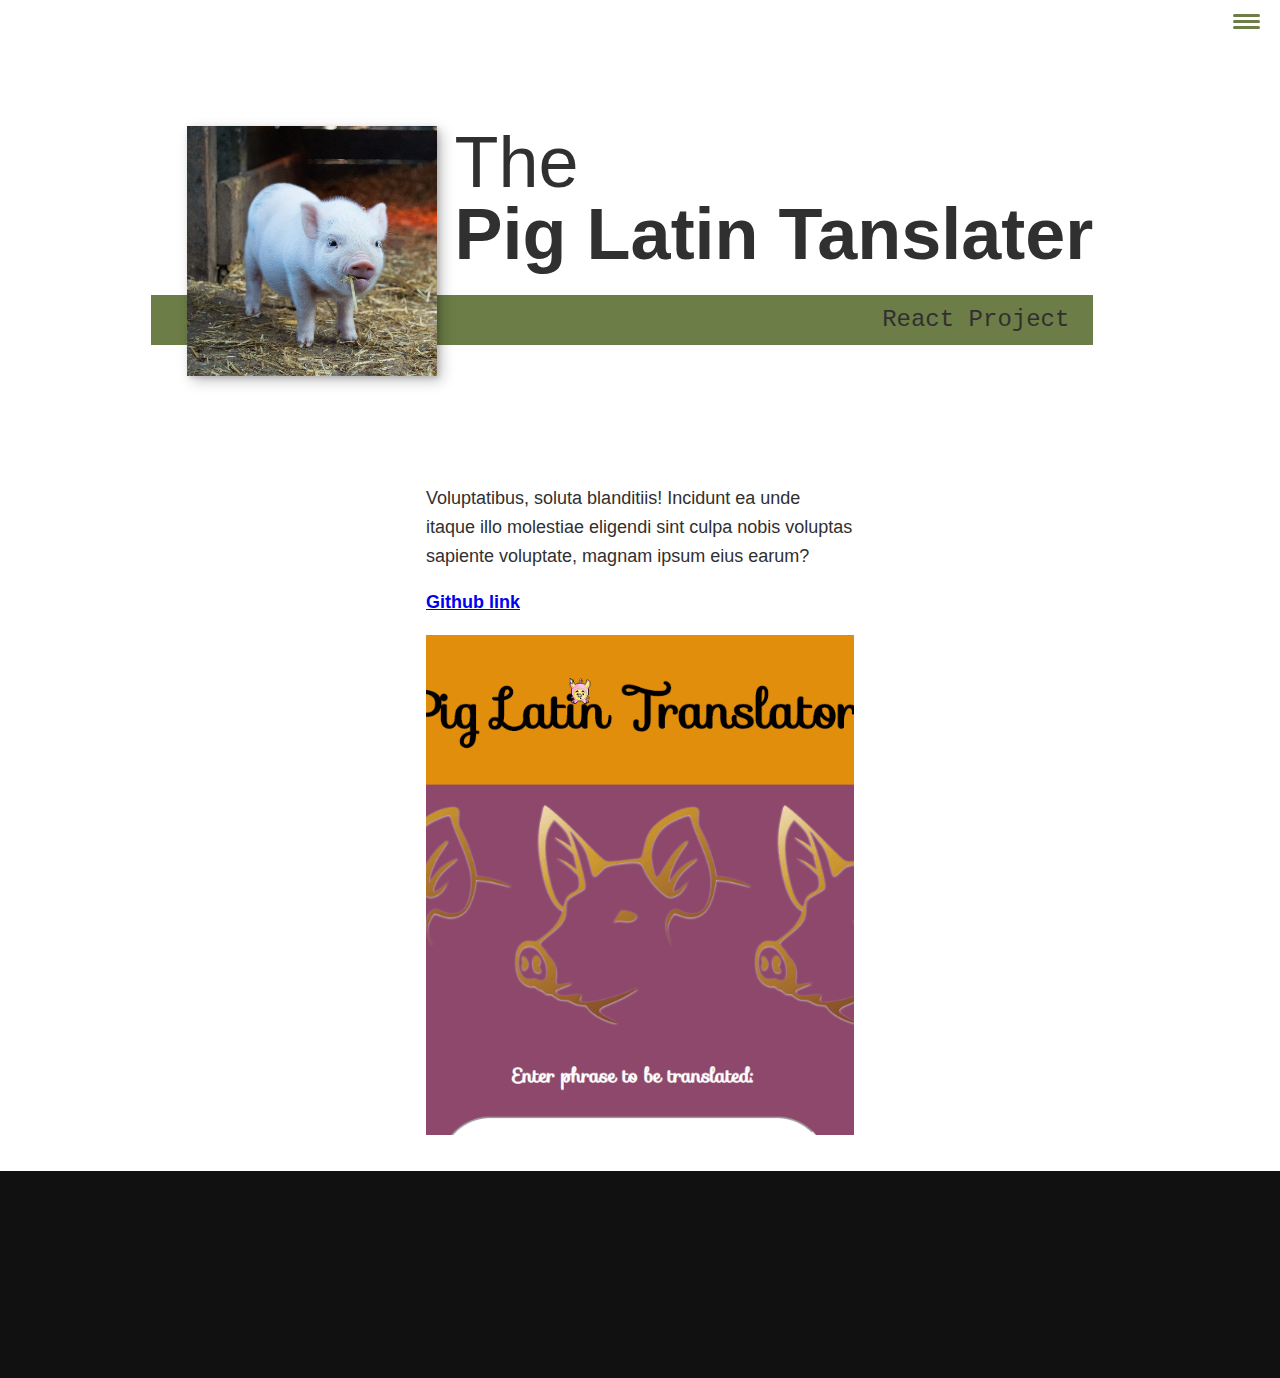
==== portfolio-item-2.html @ 41fdcd68 "projects" ====
<!DOCTYPE html>
<html lang="en">
    <head>
        <meta charset="UTF-8">
        <meta name="viewport" content="width=device-width, initial-scale=1.0">
        <title>Alejandro's Portfolio Website</title>
        <link rel="stylesheet" href="https://cdnjs.cloudflare.com/ajax/libs/normalize/7.0.0/normalize.min.css">
        <link rel="stylesheet" href="https://cdnjs.cloudflare.com/ajax/libs/font-awesome/5.11.2/css/all.css" integrity="sha256-46qynGAkLSFpVbEBog43gvNhfrOj+BmwXdxFgVK/Kvc=" crossorigin="anonymous" />

        <!-- Update these with your own fonts -->
        <link href="https://fonts.googleapis.com/css?family=Lora:400,700|Roboto+Slab:400,700&display=swap" rel="stylesheet">

        <link rel="stylesheet" href="style.css">


    </head>
    <body>
      <header>
           <div class="logo">
               <img src="" alt="">
           </div>
           <button class="nav-toggle" aria-label="toggle navigation">
               <span class="hamburger"></span>
           </button>
           <nav class="nav">
               <ul class="nav__list">
                   <li class="nav__item"><a href="index.html" class="nav__link">Home</a></li>
                   <li class="nav__item"><a href="index.html#services" class="nav__link">What I Know</a></li>
                   <li class="nav__item"><a href="index.html#about" class="nav__link">About me</a></li>
                   <li class="nav__item"><a href="index.html#work" class="nav__link">My Work</a></li>
               </ul>
           </nav>
       </header>

        <section class="intro">
            <h1 class="section__title section__title--intro">
                The <strong>Pig Latin Tanslater</strong>
            </h1>
            <p class="section__subtitle section__subtitle--intro">React Project</p>
            <img src="img/Pig Latin.jpg" class="intro__img">
        </section>

        <div class="portfolio-item-individual">
                    <p>Voluptatibus, soluta blanditiis! Incidunt ea unde itaque illo molestiae eligendi sint culpa nobis voluptas sapiente voluptate, magnam ipsum eius earum?</p>
                    <p><a href="https://github.com/AlejandroRuedaa/translate-pig">
                      <b>Github link</b>
                      </a>
                    </p>
                    <img src="img/MpZQHdBF2Q.gif" class="project__img">
                    <!-- <p>Lorem, ipsum dolor sit amet consectetur adipisicing elit. Saepe et amet tenetur! Fugit sequi optio corrupti fugiat ducimus consequatur incidunt?</p>
                    <p>Voluptatibus, soluta blanditiis! Incidunt ea unde itaque illo molestiae eligendi sint culpa nobis voluptas sapiente voluptate, magnam ipsum eius earum?</p> -->
                </div>


        <!-- Footer -->
        <footer class="footer">
            <!-- replace with your own email address -->
            <!-- <a href="mailto:Ali_jano17@hotmail.com" class="footer__link">Ali_jano17@hotmail.com</a> -->
            <ul class="social-list">
                <li class="social-list__item"><a class="social-list__link" href="https://linkedin.com/in/alejandro-rueda-2a91211a5"><i class="fab fa-linkedin fa-3x"></i></a></li>
                <li class="social-list__item"><a class="social-list__link" href="https://drive.google.com/open?id=19kGpF_2qka_jvij1S9cmSus0RsD1Lkyp"><i class="far fa-file fa-3x"></i></a></li>
                <li class="social-list__item"><a class="social-list__link" href="https://www.instagram.com/ale92rueda"><i class="fab fa-instagram fa-3x"></i></a></li>
                <li class="social-list__item"><a class="social-list__link" href="https://github.com/sureyoucann"><i class="fab fa-github-square fa-3x"></i></a></li>
            </ul>
        </footer>


        <script src="index.js"></script>

    </body>
</html>
---- style.css ----
*,
*::before,
*::after {
    box-sizing: border-box;
}

/* Custom Properties, update these for your own design */

:root {
    --ff-primary: 'Source Sans Pro', sans-serif;
    --ff-secondary: 'Source Code Pro', monospace;

    --fw-reg: 300;
    --fw-bold: 900;

    --clr-light: #fff;
    --clr-dark: #303030;
    --clr-accent: #6C7D47;

    --fs-h1: 3rem;
    --fs-h2: 2.25rem;
    --fs-h3: 1.25rem;
    --fs-body: 1rem;

    --bs: 0.25em 0.25em 0.75em rgba(0,0,0,.25),
          0.125em 0.125em 0.25em rgba(0,0,0,.15);
}

@media (min-width: 800px) {
    :root {
        --fs-h1: 4.5rem;
        --fs-h2: 3.75rem;
        --fs-h3: 1.5rem;
        --fs-body: 1.125rem;
    }
}

/* General styles */


html {
    scroll-behavior: smooth;
}

body {
    background: var(--clr-light);
    color: var(--clr-dark);
    margin: 0;
    font-family: var(--ff-primary);
    font-size: var(--fs-body);
    line-height: 1.6;
}

section {
    padding: 5em 2em;
}

img {
    display: block;
    max-width: 100%;
}

.about-me__img {
  display: block;
  max-width: 150%;
}

strong { font-weight: var(--fw-bold) }

:focus {
    outline: 3px solid var(--clr-accent);
    outline-offset: 3px;
}

/* Buttons */

.btn {
    display: inline-block;
    padding: .5em 2.5em;
    background: var(--clr-accent);
    color: var(--clr-dark);
    text-decoration: none;
    cursor: pointer;
    font-size: .8rem;
    text-transform: uppercase;
    letter-spacing: 2px;
    font-weight: var(--fw-bold);
    transition: transform 200ms ease-in-out;
}

.btn:hover {
    transform: scale(1.1);
}

/* Typography */

h1,
h2,
h3 {
    line-height: 1;
    margin: 0;
}

h1 { font-size: var(--fs-h1) }
h2 { font-size: var(--fs-h2) }
h3 { font-size: var(--fs-h3) }


.section__title {
    margin-bottom: .25em;
}

.section__title--intro {
    font-weight: var(--fw-reg);
}

.section__title--intro strong {
    display: block;
}

.section__subtitle {
    margin: 0;
    font-size: var(--fs-h3);
}

.section__subtitle--intro,
.section__subtitle--about {
    background: var(--clr-accent);
    padding: .25em 1em;
    font-family: var(--ff-secondary);
    margin-bottom: 1em;
}

.section__subtitle--work {
    color: var(--clr-accent);
    font-weight: var(--fw-bold);
    margin-bottom: 2em;
}

/* header */

header {
    display: flex;
    justify-content: space-between;
    padding: 1em;
}

.logo {
    max-width: 100px;
}

.nav {
    position: fixed;
    background: var(--clr-dark);
    color: var(--clr-light);
    top: 0;
    bottom: 0;
    left: 0;
    right: 0;
    z-index: 100;

    transform: translateX(100%);
    transition: transform 250ms cubic-bezier(.5, 0, .5, 1);
}

.nav__list {
    list-style: none;
    display: flex;
    height: 100%;
    flex-direction: column;
    justify-content: space-evenly;
    align-items: center;
    margin: 0;
    padding: 0;
}

.nav__link {
    color: inherit;
    font-weight: var(--fw-bold);
    font-size: var(--fs-h2);
    text-decoration: none;
}

.nav__link:hover {
    color: var(--clr-accent);
}

.nav-toggle {
    padding: .5em;
    background: transparent;
    border: 0;
    cursor: pointer;
    position: absolute;
    right: 1em;
    top: 1em;
    z-index: 1000;
}

.nav-open .nav {
    transform: translateX(0);
}

.nav-open .nav-toggle {
    position: fixed;
}

.nav-open .hamburger {
    transform: rotate(.625turn);
}

.nav-open .hamburger::before {
    transform: rotate(90deg) translateX(-6px);
}

.nav-open .hamburger::after {
    opacity: 0;
}






.hamburger {
    display: block;
    position: relative;
}

.hamburger,
.hamburger::before,
.hamburger::after {
    background: var(--clr-accent);
    width: 2em;
    height: 3px;
    border-radius: 1em;
    transition: transform 250ms ease-in-out;
}


.hamburger::before,
.hamburger::after {
    content: '';
    position: absolute;
    left: 0;
    right: 0;
}

.hamburger::before { top: 6px; }
.hamburger::after { bottom: 6px; }


/*  Intro section  */

.intro {
    position: relative;
}

.intro__img {
    box-shadow: var(--bs);
}

.section__subtitle--intro {
    display: inline-block;
}

@media (min-width: 600px) {
    .intro {
        display: grid;
        width: min-content;
        margin: 0 auto;
        grid-column-gap: 1em;
        grid-template-areas:
            "img title"
            "img subtitle";
        grid-template-columns: min-content max-content;
    }

    .intro__img {
        grid-area: img;
        min-width: 250px;
        position: relative;
        z-index: 2;
    }
    .project__img {
      width: 600px;
      height: 500px;
      object-fit: cover;
    }

    .section__subtitle--intro {
        align-self: start;
        grid-column: -1 / 1;
        grid-row: 2;
        text-align: right;
        position: relative;
        left: -1.5em;
        width: calc(100% + 1.5em);
    }
}



/*  My services section  */

.my-services {
    background-color: var(--clr-dark);
    background-image: url(../img/services-bg.jpg);
    background-size: cover;
    /* background-blend-mode: multiply; */
    color: var(--clr-light);
    text-align: center;
}

.section__title--services {
    color: var(--clr-accent);
    position: relative;
}

.section__title--services::after {
    content: '';
    display: block;
    width: 2em;
    height: 1px;
    margin: 0.5em auto 1em;
    background: var(--clr-light);
    opacity: 0.25;
}

.services {
    margin-bottom: 4em;
}

.service {
    max-width: 500px;
    margin: 0 auto;
}

@media (min-width: 800px) {
    .services {
        display: flex;
        max-width: 1000px;
        margin-left: auto;
        margin-right: auto;
    }

    .service + .service {
        margin-left: 2em;
    }
}


.about-me {
    max-width: 1000px;
    margin: 0 auto;
}

.about-me__img {
    box-shadow: var(--bs);
}

@media (min-width: 600px) {
    .about-me {
        display: grid;
        grid-template-columns: 1fr 200px;
        grid-template-areas:
            "title img"
            "subtitle img"
            "text img";
        grid-column-gap: 2em;
    }

    .section__title--about {
        grid-area: title;
    }

    .section__subtitle--about {
        grid-column: 1 / -1;
        grid-row: 2;
        position: relative;
        left: -1em;
        width: calc(100% + 2em);
        padding-left: 1em;
        padding-right: calc(200px + 4em);
    }

    .about-me__img {
        grid-area: img;
        position: relative;
        z-index: 2;
    }
}

/* .fab fa-js-squar {

} */

/* My Work */

.my-work {
    background-color: var(--clr-dark);
    color: var(--clr-light);
    text-align: center;
}

.portfolio {
    display: grid;
    grid-template-columns: repeat(auto-fit, minmax(300px, 1fr));
}

.portfolio__item {
    background: var(--clr-accent);
    overflow: hidden;
}

.portfolio__img {
    transition:
        transform 750ms cubic-bezier(.5, 0, .5, 1),
        opacity 250ms linear;
}

.portfolio__item:focus {
    position: relative;
    z-index: 2;
}

.portfolio__img:hover,
.portfolio__item:focus .portfolio__img {
    transform: scale(1.2);
    opacity: .5;
}


/* footer */

.footer {
    background: #111;
    color: var(--clr-accent);
    text-align: center;
    padding: 2.5em 0;
    font-size: var(--fs-h3);

}

.footer a {
    color: inherit;
    text-decoration: none;
}

.footer__link {
    font-weight: var(--fw-bold);
}

.footer__link:hover,
.social-list__link:hover {
    opacity: .7;
}

.footer__link:hover {
    text-decoration: underline;
}

.social-list {
    list-style: none;
    display: flex;
    justify-content: center;
    margin: 2em 0 0;
    padding: 0;
}

.social-list__item {
    margin: 0 .5em;
}

.social-list__link {
    padding: .5em;
}



/* Individual portfolio item styles */

.portfolio-item-individual {
    padding: 0 2em 2em;
    max-width: 500px; /* origanlly 1000 px */
    margin: 0 auto;
}

.portfolio-item-individual p {
    max-width: 600px;
    margin-left: auto;
    margin-right: auto;
}
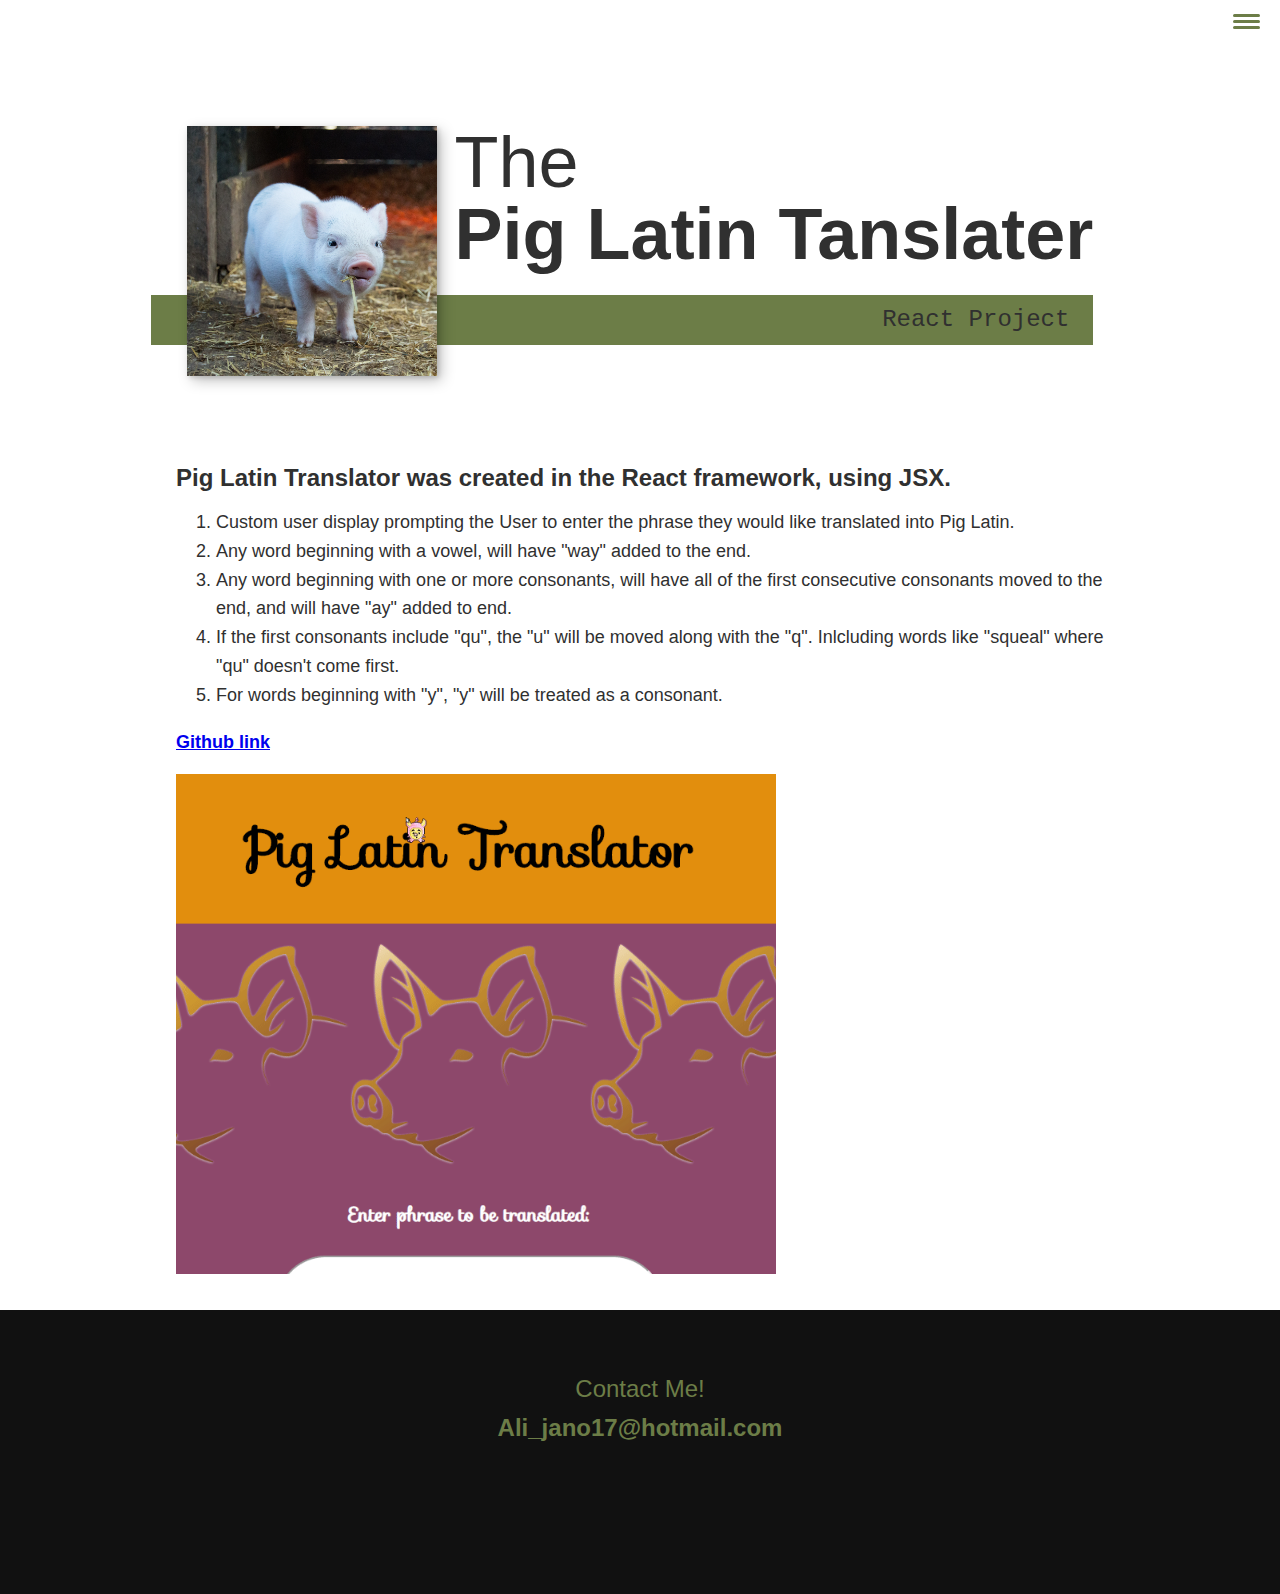
==== commit d392a22c: "finished projects" ====
--- a/portfolio-item-2.html
+++ b/portfolio-item-2.html
@@ -41,7 +41,16 @@
         </section>
 
         <div class="portfolio-item-individual">
-                    <p>Voluptatibus, soluta blanditiis! Incidunt ea unde itaque illo molestiae eligendi sint culpa nobis voluptas sapiente voluptate, magnam ipsum eius earum?</p>
+                    <h3>Pig Latin Translator was created in the React framework, using JSX.</h3>
+                    <p>
+            <ol>
+                <li>Custom user display prompting the User to enter the phrase they would like translated into Pig Latin. </li>
+                <li>Any word beginning with a vowel, will have "way" added to the end.  </li>
+                <li>Any word beginning with one or more consonants, will have all of the first consecutive consonants moved to the end, and will have "ay" added to end. </li>
+                <li>If the first consonants include "qu", the "u" will be moved along with the "q". Inlcluding words like "squeal" where "qu" doesn't come first. </li>
+                <li>For words beginning with "y", "y" will be treated as a consonant. </li>
+            </ol>
+        </p>
                     <p><a href="https://github.com/AlejandroRuedaa/translate-pig">
                       <b>Github link</b>
                       </a>
@@ -54,8 +63,10 @@
 
         <!-- Footer -->
         <footer class="footer">
+            <a class="">Contact Me!</a>
+          </br>
             <!-- replace with your own email address -->
-            <!-- <a href="mailto:Ali_jano17@hotmail.com" class="footer__link">Ali_jano17@hotmail.com</a> -->
+            <a href="mailto:Ali_jano17@hotmail.com" class="footer__link">Ali_jano17@hotmail.com</a>
             <ul class="social-list">
                 <li class="social-list__item"><a class="social-list__link" href="https://linkedin.com/in/alejandro-rueda-2a91211a5"><i class="fab fa-linkedin fa-3x"></i></a></li>
                 <li class="social-list__item"><a class="social-list__link" href="https://drive.google.com/open?id=19kGpF_2qka_jvij1S9cmSus0RsD1Lkyp"><i class="far fa-file fa-3x"></i></a></li>
--- a/style.css
+++ b/style.css
@@ -481,11 +481,11 @@
 
 .portfolio-item-individual {
     padding: 0 2em 2em;
-    max-width: 500px; /* origanlly 1000 px */
+    max-width: 1000px; /* origanlly 1000 px */
     margin: 0 auto;
 }
 
-.portfolio-item-individual p {
+.portfolio-item-individual p h1 h2 h3{
     max-width: 600px;
     margin-left: auto;
     margin-right: auto;
